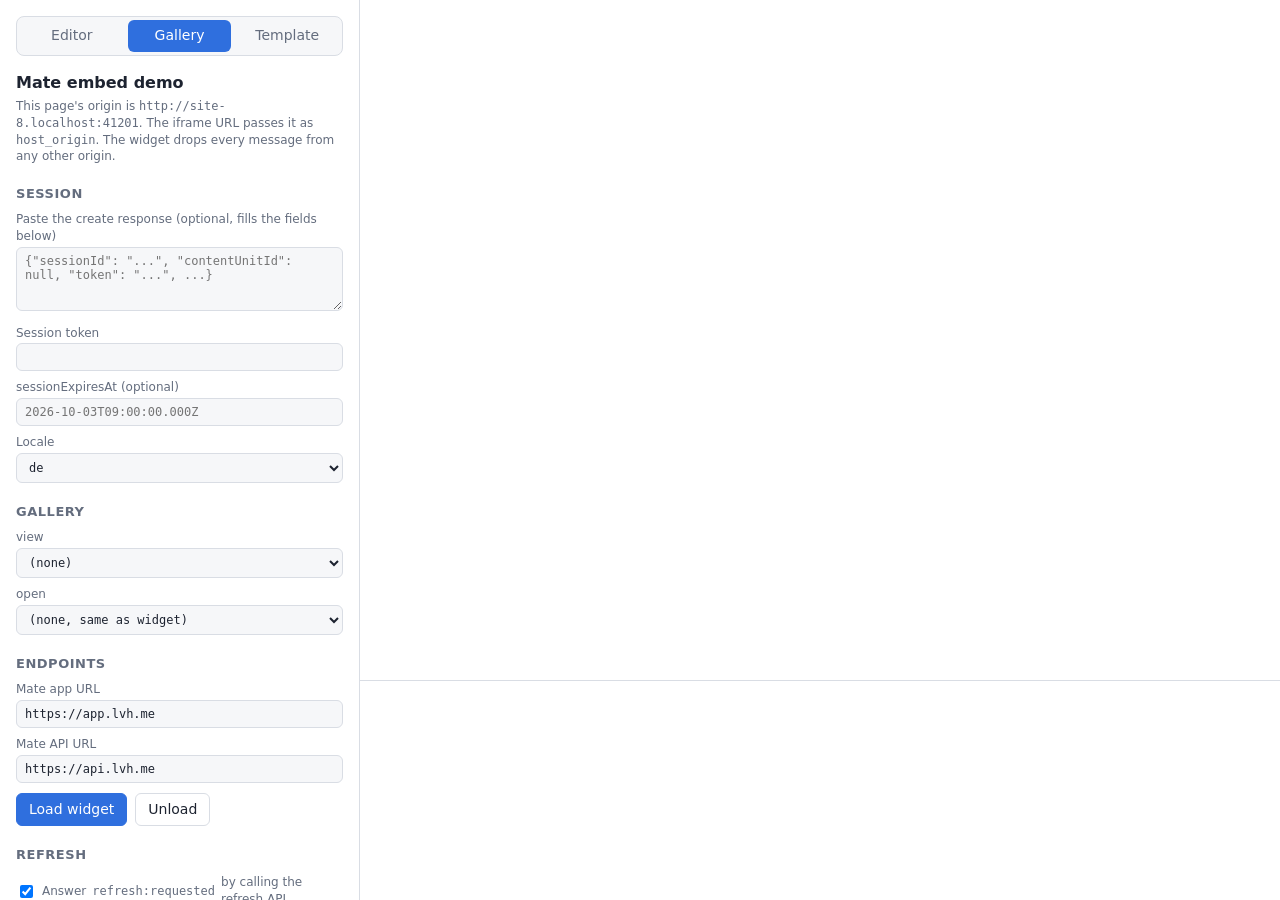
==== gallery.html @ 1f1c2f63 "feat: add mode tabs and keep the session across pages in the embed demo" ====
<!doctype html>
<html lang="en">
<head>
  <meta charset="utf-8">
  <meta name="viewport" content="width=device-width, initial-scale=1">
  <title>Mate Embed Demo: Template gallery</title>
  <link rel="stylesheet" href="styles.css">
</head>
<body data-widget-path="/embed/gallery">
<main>
  <aside>
    <nav class="tabs" aria-label="Demo mode">
      <a href="index.html">Editor</a>
      <a href="gallery.html" aria-current="page">Gallery</a>
      <a href="template.html">Template</a>
    </nav>
    <h1>Mate embed demo</h1>
    <p class="hint">
      This page's origin is <code id="own-origin"></code>.
      The iframe URL passes it as <code>host_origin</code>. The widget drops every message from any other origin.
    </p>

    <h2>Session</h2>
    <label for="create-response">Paste the create response (optional, fills the fields below)</label>
    <textarea id="create-response" placeholder='{"sessionId": "...", "contentUnitId": null, "token": "...", ...}'></textarea>

    <label for="token">Session token</label>
    <input id="token">
    <label for="session-expires-at">sessionExpiresAt (optional)</label>
    <input id="session-expires-at" placeholder="2026-10-03T09:00:00.000Z">
    <label for="locale">Locale</label>
    <select id="locale"><option>de</option><option>en</option></select>

    <h2>Gallery</h2>
    <label for="view">view</label>
    <select id="view"><option value="">(none)</option><option>overview</option></select>
    <label for="open">open</label>
    <select id="open"><option value="">(none, same as widget)</option><option>widget</option><option>host</option></select>

    <h2>Endpoints</h2>
    <label for="app-url">Mate app URL</label>
    <input id="app-url" value="https://app.lvh.me">
    <label for="api-url">Mate API URL</label>
    <input id="api-url" value="https://api.lvh.me">

    <div class="row">
      <button class="primary" id="load">Load widget</button>
      <button id="unload">Unload</button>
    </div>
    <div id="status"></div>

    <h2>Refresh</h2>
    <label class="check"><input type="checkbox" id="auto-refresh" checked> Answer <code>refresh:requested</code> by calling the refresh API</label>
    <p class="hint">Turn it off to test the widget's 15 second timeout and the expired screen.</p>
    <div class="row">
      <button id="refresh-now">Refresh now</button>
      <button id="send-token">Send token:updated with the current token</button>
    </div>
  </aside>

  <section class="stage">
    <iframe id="widget" title="Mate widget"></iframe>
    <pre id="log"></pre>
  </section>
</main>

<script src="main.js"></script>
</body>
</html>
---- styles.css ----
:root {
  --bg: #f6f7f9; --panel: #fff; --text: #1d2330; --muted: #646d7e; --border: #d9dde4;
  --accent: #2f6fde; --in: #1f7a4d; --out: #8a4fd1; --err: #c23a3a;
}
@media (prefers-color-scheme: dark) {
  :root {
    --bg: #14171c; --panel: #1c2027; --text: #e6e9ee; --muted: #97a0af; --border: #2e3440;
    --accent: #5b91f0; --in: #4cc38a; --out: #b48cf0; --err: #f07171;
  }
}
* { box-sizing: border-box; }
body { margin: 0; font: 14px/1.4 system-ui, sans-serif; background: var(--bg); color: var(--text); }
main { display: grid; grid-template-columns: 360px 1fr; height: 100vh; }
aside { padding: 16px; border-right: 1px solid var(--border); background: var(--panel); overflow-y: auto; }
h1 { font-size: 16px; margin: 0 0 4px; }
h2 { font-size: 13px; margin: 20px 0 8px; text-transform: uppercase; letter-spacing: .04em; color: var(--muted); }
p.hint { margin: 0 0 12px; color: var(--muted); font-size: 12px; }
label { display: block; margin: 8px 0 2px; font-size: 12px; color: var(--muted); }
input, select, textarea {
  width: 100%; padding: 6px 8px; border: 1px solid var(--border); border-radius: 6px;
  background: var(--bg); color: var(--text); font: 12px ui-monospace, monospace;
}
textarea { height: 64px; resize: vertical; }
.row { display: flex; gap: 8px; margin-top: 10px; flex-wrap: wrap; }
button {
  padding: 6px 12px; border: 1px solid var(--border); border-radius: 6px; cursor: pointer;
  background: var(--panel); color: var(--text); font: inherit;
}
button.primary { background: var(--accent); border-color: var(--accent); color: #fff; }
.check { display: flex; align-items: center; gap: 6px; margin-top: 10px; font-size: 12px; }
.check input { width: auto; }
code { font-size: 12px; }
#status { margin-top: 8px; font-size: 12px; }
#status span { display: block; }
section.stage { display: grid; grid-template-rows: 1fr 220px; min-width: 0; }
iframe { width: 100%; height: 100%; border: 0; background: #fff; }
#log {
  margin: 0; padding: 8px 12px; overflow-y: auto; border-top: 1px solid var(--border);
  background: var(--panel); font: 12px/1.5 ui-monospace, monospace;
}
#log .in { color: var(--in); } #log .out { color: var(--out); } #log .err { color: var(--err); }
#log .info { color: var(--muted); }
#log a { color: var(--accent); }
.tabs { display: flex; gap: 4px; margin-bottom: 16px; padding: 3px; border: 1px solid var(--border); border-radius: 8px; background: var(--bg); }
.tabs a { flex: 1; padding: 6px 0; border-radius: 6px; color: var(--muted); font-weight: 500; text-align: center; text-decoration: none; }
.tabs a:hover { color: var(--text); }
.tabs a[aria-current="page"] { background: var(--accent); color: #fff; }
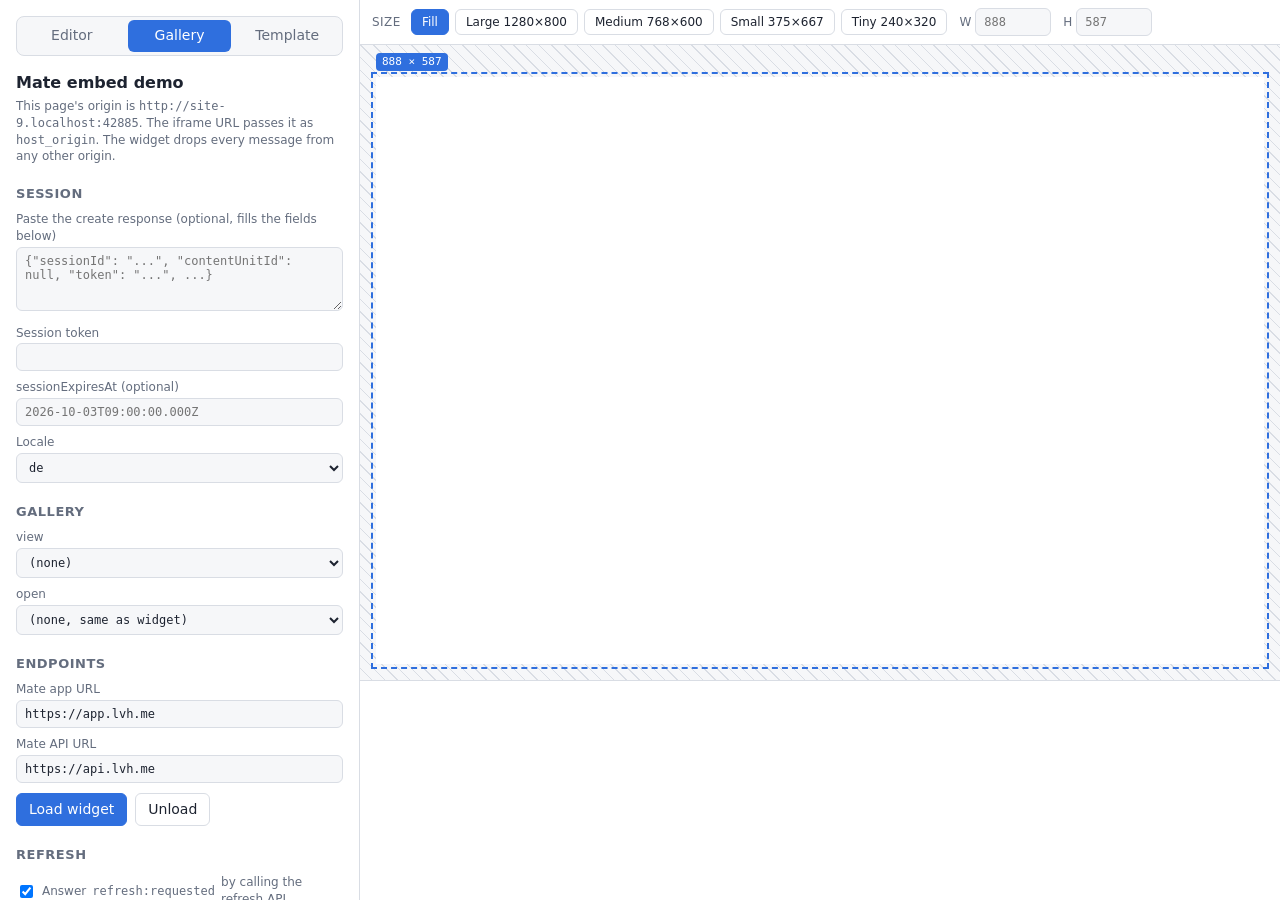
==== commit f969705d: "feat: add a widget size switcher to the embed demo" ====
--- a/gallery.html
+++ b/gallery.html
@@ -59,7 +59,22 @@
   </aside>
 
   <section class="stage">
-    <iframe id="widget" title="Mate widget"></iframe>
+    <div class="size-bar">
+      <span>Size</span>
+      <button class="size-preset" data-width="" data-height="">Fill</button>
+      <button class="size-preset" data-width="1280" data-height="800">Large 1280×800</button>
+      <button class="size-preset" data-width="768" data-height="600">Medium 768×600</button>
+      <button class="size-preset" data-width="375" data-height="667">Small 375×667</button>
+      <button class="size-preset" data-width="240" data-height="320">Tiny 240×320</button>
+      <label class="size-field">W <input id="width" type="number" min="100" step="10"></label>
+      <label class="size-field">H <input id="height" type="number" min="100" step="10"></label>
+    </div>
+    <div class="viewport">
+      <div id="frame-box">
+        <span id="size-label"></span>
+        <iframe id="widget" title="Mate widget"></iframe>
+      </div>
+    </div>
     <pre id="log"></pre>
   </section>
 </main>
--- a/styles.css
+++ b/styles.css
@@ -32,8 +32,8 @@
 code { font-size: 12px; }
 #status { margin-top: 8px; font-size: 12px; }
 #status span { display: block; }
-section.stage { display: grid; grid-template-rows: 1fr 220px; min-width: 0; }
-iframe { width: 100%; height: 100%; border: 0; background: #fff; }
+section.stage { display: grid; grid-template-rows: auto 1fr 220px; min-width: 0; min-height: 0; }
+iframe { display: block; width: 100%; height: 100%; border: 0; background: #fff; }
 #log {
   margin: 0; padding: 8px 12px; overflow-y: auto; border-top: 1px solid var(--border);
   background: var(--panel); font: 12px/1.5 ui-monospace, monospace;
@@ -45,3 +45,18 @@
 .tabs a { flex: 1; padding: 6px 0; border-radius: 6px; color: var(--muted); font-weight: 500; text-align: center; text-decoration: none; }
 .tabs a:hover { color: var(--text); }
 .tabs a[aria-current="page"] { background: var(--accent); color: #fff; }
+.size-bar { display: flex; flex-wrap: wrap; align-items: center; gap: 6px; padding: 8px 12px; border-bottom: 1px solid var(--border); background: var(--panel); }
+.size-bar > span { margin-right: 4px; color: var(--muted); font-size: 12px; text-transform: uppercase; letter-spacing: .04em; }
+.size-bar button { padding: 4px 10px; font-size: 12px; }
+.size-bar button.active { background: var(--accent); border-color: var(--accent); color: #fff; }
+.size-field { display: flex; align-items: center; gap: 4px; margin: 0 0 0 6px; }
+.size-field input { width: 76px; }
+.viewport {
+  min-height: 0; padding: 32px 16px 16px; overflow: auto;
+  background: repeating-linear-gradient(45deg, transparent 0 8px, var(--border) 8px 9px);
+}
+#frame-box { position: relative; width: 100%; height: 100%; outline: 2px dashed var(--accent); outline-offset: 3px; }
+#size-label {
+  position: absolute; bottom: 100%; left: 0; margin-bottom: 6px; padding: 1px 6px; border-radius: 4px;
+  background: var(--accent); color: #fff; font: 11px/1.5 ui-monospace, monospace; white-space: nowrap;
+}
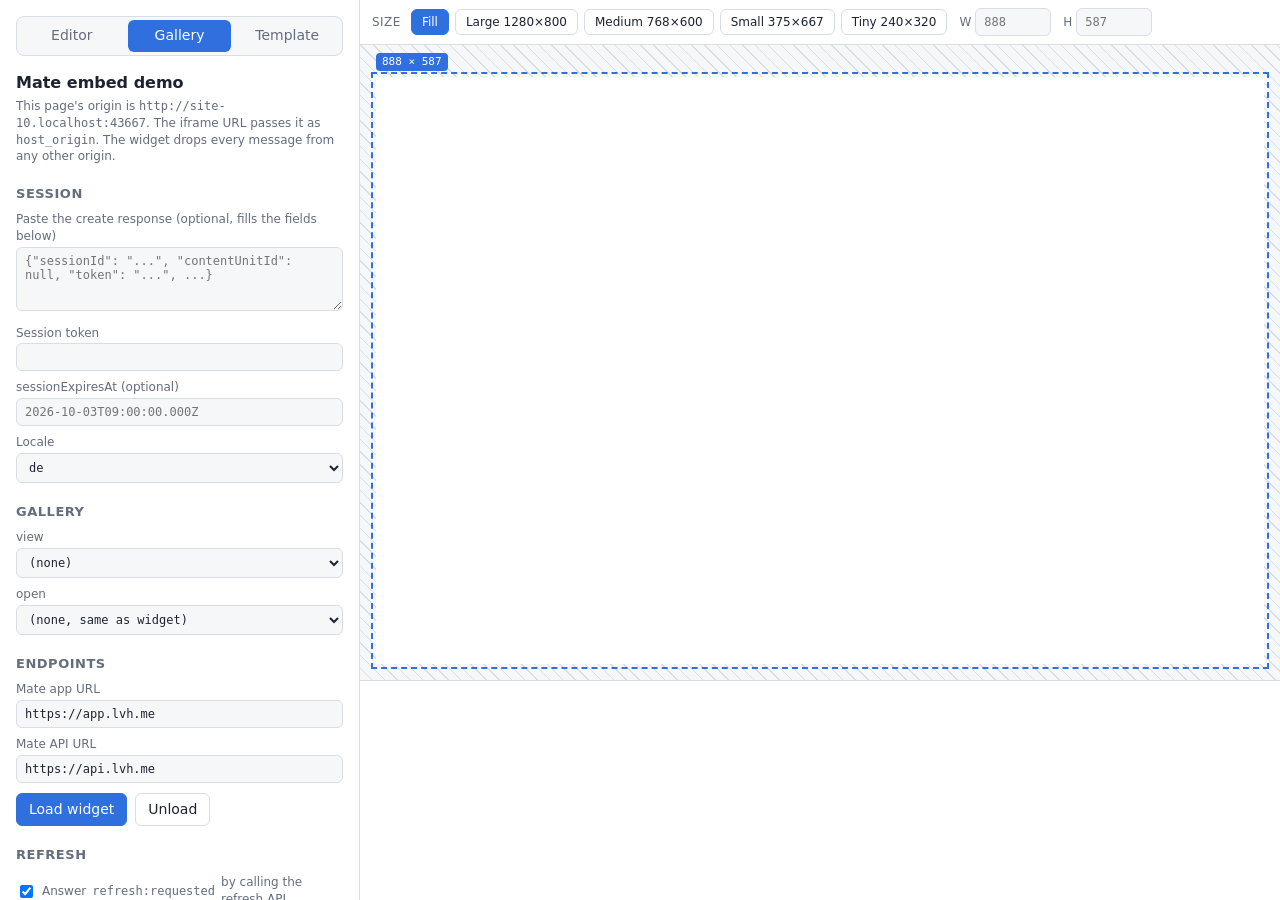
==== commit 23b87bd1: "feat: per-mode size defaults and card-fit presets in the embed demo" ====
--- a/gallery.html
+++ b/gallery.html
@@ -6,7 +6,7 @@
   <title>Mate Embed Demo: Template gallery</title>
   <link rel="stylesheet" href="styles.css">
 </head>
-<body data-widget-path="/embed/gallery">
+<body data-mode="gallery" data-widget-path="/embed/gallery">
 <main>
   <aside>
     <nav class="tabs" aria-label="Demo mode">
@@ -61,7 +61,7 @@
   <section class="stage">
     <div class="size-bar">
       <span>Size</span>
-      <button class="size-preset" data-width="" data-height="">Fill</button>
+      <button class="size-preset" data-width="" data-height="" data-default>Fill</button>
       <button class="size-preset" data-width="1280" data-height="800">Large 1280×800</button>
       <button class="size-preset" data-width="768" data-height="600">Medium 768×600</button>
       <button class="size-preset" data-width="375" data-height="667">Small 375×667</button>
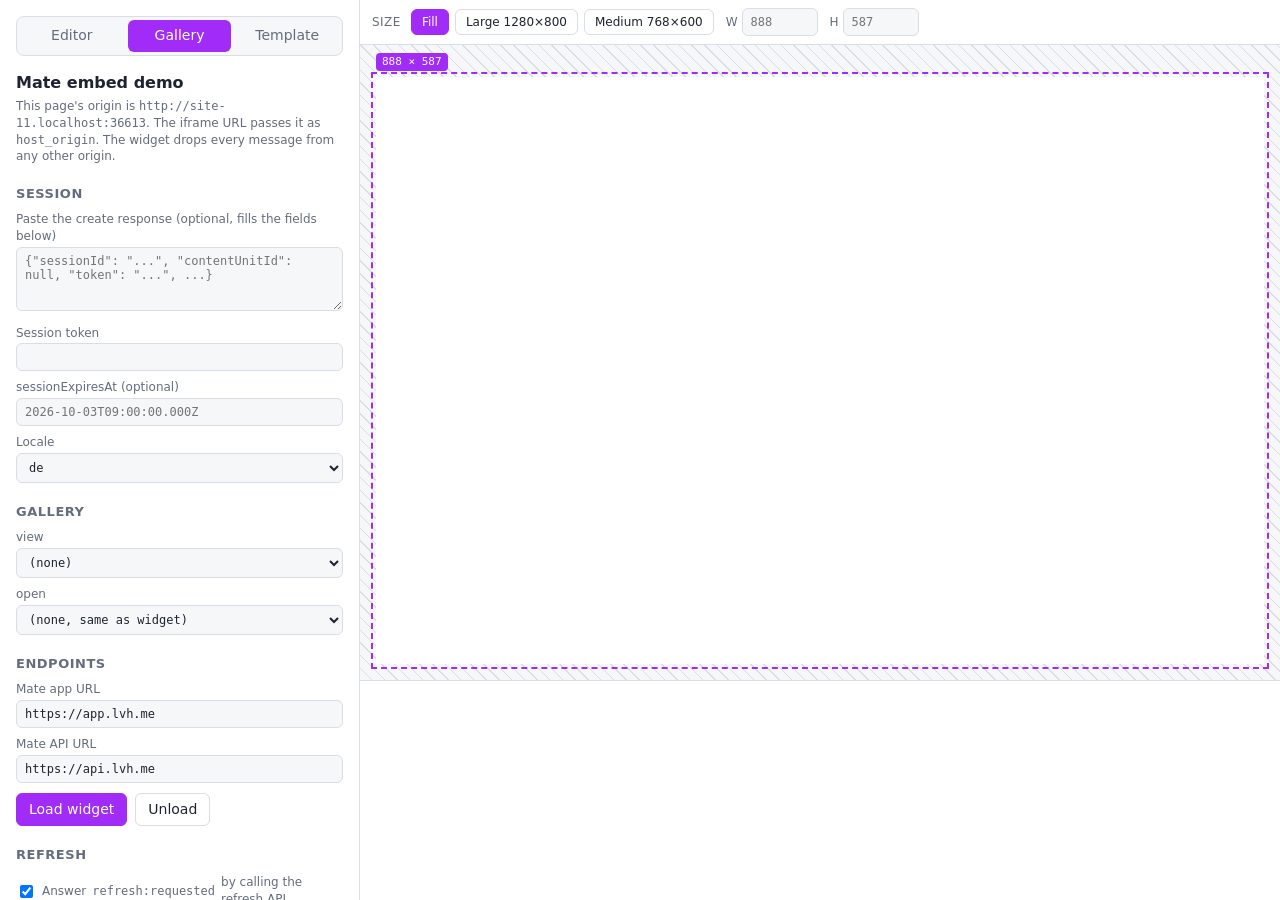
==== commit 5067571f: "chore: drop the small and tiny presets from the editor and gallery tabs" ====
--- a/gallery.html
+++ b/gallery.html
@@ -64,8 +64,6 @@
       <button class="size-preset" data-width="" data-height="" data-default>Fill</button>
       <button class="size-preset" data-width="1280" data-height="800">Large 1280×800</button>
       <button class="size-preset" data-width="768" data-height="600">Medium 768×600</button>
-      <button class="size-preset" data-width="375" data-height="667">Small 375×667</button>
-      <button class="size-preset" data-width="240" data-height="320">Tiny 240×320</button>
       <label class="size-field">W <input id="width" type="number" min="100" step="10"></label>
       <label class="size-field">H <input id="height" type="number" min="100" step="10"></label>
     </div>
--- a/styles.css
+++ b/styles.css
@@ -1,11 +1,11 @@
 :root {
   --bg: #f6f7f9; --panel: #fff; --text: #1d2330; --muted: #646d7e; --border: #d9dde4;
-  --accent: #2f6fde; --in: #1f7a4d; --out: #8a4fd1; --err: #c23a3a;
+  --accent: #a12bf7; --accent-hover: #9127de; --in: #1f7a4d; --out: #8a4fd1; --err: #c23a3a;
 }
 @media (prefers-color-scheme: dark) {
   :root {
     --bg: #14171c; --panel: #1c2027; --text: #e6e9ee; --muted: #97a0af; --border: #2e3440;
-    --accent: #5b91f0; --in: #4cc38a; --out: #b48cf0; --err: #f07171;
+    --accent: #a12bf7; --accent-hover: #9127de; --in: #4cc38a; --out: #b48cf0; --err: #f07171;
   }
 }
 * { box-sizing: border-box; }
@@ -27,6 +27,7 @@
   background: var(--panel); color: var(--text); font: inherit;
 }
 button.primary { background: var(--accent); border-color: var(--accent); color: #fff; }
+button.primary:hover { background: var(--accent-hover); border-color: var(--accent-hover); }
 .check { display: flex; align-items: center; gap: 6px; margin-top: 10px; font-size: 12px; }
 .check input { width: auto; }
 code { font-size: 12px; }
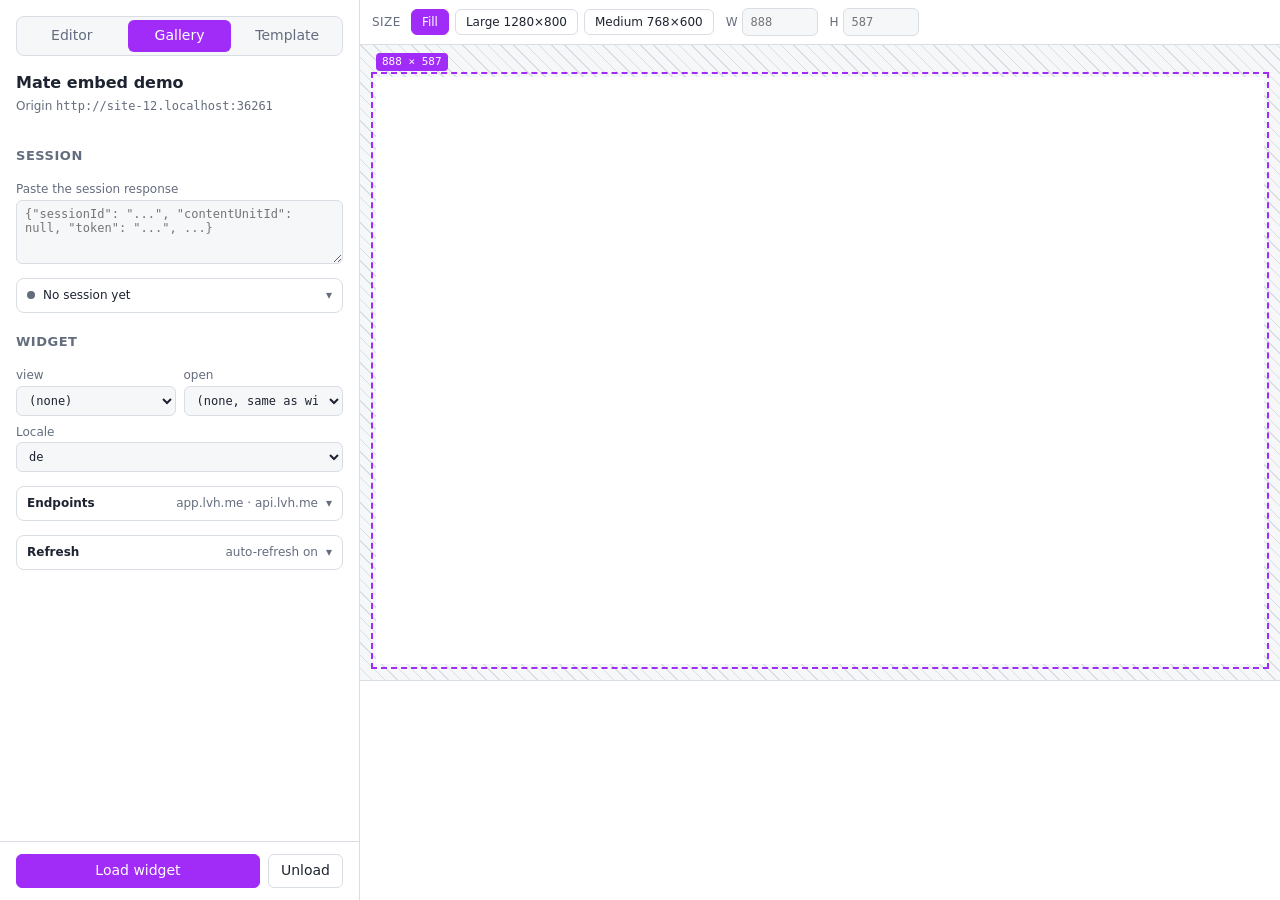
==== commit ea5e39c2: "feat: simplify the demo panel with collapsible sections and a status line" ====
--- a/gallery.html
+++ b/gallery.html
@@ -15,46 +15,56 @@
       <a href="template.html">Template</a>
     </nav>
     <h1>Mate embed demo</h1>
-    <p class="hint">
-      This page's origin is <code id="own-origin"></code>.
-      The iframe URL passes it as <code>host_origin</code>. The widget drops every message from any other origin.
+    <p class="hint" title="The iframe URL passes this origin as host_origin. The widget drops every message from any other origin.">
+      Origin <code id="own-origin"></code>
     </p>
 
     <h2>Session</h2>
-    <label for="create-response">Paste the create response (optional, fills the fields below)</label>
+    <label for="create-response">Paste the session response</label>
     <textarea id="create-response" placeholder='{"sessionId": "...", "contentUnitId": null, "token": "...", ...}'></textarea>
+    <details class="fold">
+      <summary><span id="status" data-state="none">No session yet</span></summary>
+      <label for="token">Session token</label>
+      <input id="token">
+      <label for="session-expires-at">sessionExpiresAt (optional)</label>
+      <input id="session-expires-at" placeholder="2026-10-03T09:00:00.000Z">
+    </details>
 
-    <label for="token">Session token</label>
-    <input id="token">
-    <label for="session-expires-at">sessionExpiresAt (optional)</label>
-    <input id="session-expires-at" placeholder="2026-10-03T09:00:00.000Z">
-    <label for="locale">Locale</label>
-    <select id="locale"><option>de</option><option>en</option></select>
+    <h2>Widget</h2>
+      <div class="grid-2">
+        <div>
+          <label for="view">view</label>
+          <select id="view"><option value="">(none)</option><option>overview</option></select>
+        </div>
+        <div>
+          <label for="open">open</label>
+          <select id="open"><option value="">(none, same as widget)</option><option>widget</option><option>host</option></select>
+        </div>
+      </div>
+      <label for="locale">Locale</label>
+      <select id="locale"><option>de</option><option>en</option></select>
 
-    <h2>Gallery</h2>
-    <label for="view">view</label>
-    <select id="view"><option value="">(none)</option><option>overview</option></select>
-    <label for="open">open</label>
-    <select id="open"><option value="">(none, same as widget)</option><option>widget</option><option>host</option></select>
+    <details class="fold">
+      <summary><span class="fold-title">Endpoints</span><span class="fold-summary" id="endpoints-summary"></span></summary>
+      <label for="app-url">Mate app URL</label>
+      <input id="app-url" value="https://app.lvh.me">
+      <label for="api-url">Mate API URL</label>
+      <input id="api-url" value="https://api.lvh.me">
+    </details>
 
-    <h2>Endpoints</h2>
-    <label for="app-url">Mate app URL</label>
-    <input id="app-url" value="https://app.lvh.me">
-    <label for="api-url">Mate API URL</label>
-    <input id="api-url" value="https://api.lvh.me">
+    <details class="fold">
+      <summary><span class="fold-title">Refresh</span><span class="fold-summary" id="refresh-summary"></span></summary>
+      <label class="check"><input type="checkbox" id="auto-refresh" checked> Answer <code>refresh:requested</code> by calling the refresh API</label>
+      <p class="hint">Turn it off to test the widget's 15 second timeout and the expired screen.</p>
+      <div class="row">
+        <button id="refresh-now">Refresh now</button>
+        <button id="send-token">Send token:updated</button>
+      </div>
+    </details>
 
-    <div class="row">
+    <div class="actions">
       <button class="primary" id="load">Load widget</button>
       <button id="unload">Unload</button>
-    </div>
-    <div id="status"></div>
-
-    <h2>Refresh</h2>
-    <label class="check"><input type="checkbox" id="auto-refresh" checked> Answer <code>refresh:requested</code> by calling the refresh API</label>
-    <p class="hint">Turn it off to test the widget's 15 second timeout and the expired screen.</p>
-    <div class="row">
-      <button id="refresh-now">Refresh now</button>
-      <button id="send-token">Send token:updated with the current token</button>
     </div>
   </aside>
 
--- a/styles.css
+++ b/styles.css
@@ -11,7 +11,7 @@
 * { box-sizing: border-box; }
 body { margin: 0; font: 14px/1.4 system-ui, sans-serif; background: var(--bg); color: var(--text); }
 main { display: grid; grid-template-columns: 360px 1fr; height: 100vh; }
-aside { padding: 16px; border-right: 1px solid var(--border); background: var(--panel); overflow-y: auto; }
+aside { display: flex; flex-direction: column; padding: 16px; border-right: 1px solid var(--border); background: var(--panel); overflow-y: auto; }
 h1 { font-size: 16px; margin: 0 0 4px; }
 h2 { font-size: 13px; margin: 20px 0 8px; text-transform: uppercase; letter-spacing: .04em; color: var(--muted); }
 p.hint { margin: 0 0 12px; color: var(--muted); font-size: 12px; }
@@ -31,8 +31,6 @@
 .check { display: flex; align-items: center; gap: 6px; margin-top: 10px; font-size: 12px; }
 .check input { width: auto; }
 code { font-size: 12px; }
-#status { margin-top: 8px; font-size: 12px; }
-#status span { display: block; }
 section.stage { display: grid; grid-template-rows: auto 1fr 220px; min-width: 0; min-height: 0; }
 iframe { display: block; width: 100%; height: 100%; border: 0; background: #fff; }
 #log {
@@ -61,3 +59,25 @@
   position: absolute; bottom: 100%; left: 0; margin-bottom: 6px; padding: 1px 6px; border-radius: 4px;
   background: var(--accent); color: #fff; font: 11px/1.5 ui-monospace, monospace; white-space: nowrap;
 }
+.grid-2 { display: grid; grid-template-columns: 1fr 1fr; gap: 8px; }
+.fold { margin-top: 14px; padding: 0 10px; border: 1px solid var(--border); border-radius: 8px; }
+.fold > summary {
+  display: flex; align-items: center; justify-content: space-between; gap: 8px; margin: 0 -10px; padding: 8px 10px;
+  list-style: none; cursor: pointer; font-size: 12px;
+}
+.fold > summary::-webkit-details-marker { display: none; }
+.fold > summary::after { content: "▾"; color: var(--muted); }
+.fold[open] > summary::after { content: "▴"; }
+.fold[open] { padding-bottom: 10px; }
+.fold-title { font-weight: 600; }
+.fold-summary { flex: 1; min-width: 0; overflow: hidden; color: var(--muted); text-align: right; text-overflow: ellipsis; white-space: nowrap; }
+#status { flex: 1; }
+#status::before { content: ""; display: inline-block; width: 8px; height: 8px; margin-right: 8px; border-radius: 50%; background: var(--muted); }
+#status[data-state="ok"]::before { background: var(--in); }
+#status[data-state="warn"]::before { background: #d9a21b; }
+#status[data-state="bad"]::before { background: var(--err); }
+.actions {
+  position: sticky; bottom: -16px; z-index: 1; display: flex; gap: 8px; margin: auto -16px -16px; padding: 12px 16px;
+  border-top: 1px solid var(--border); background: var(--panel);
+}
+.actions .primary { flex: 1; }
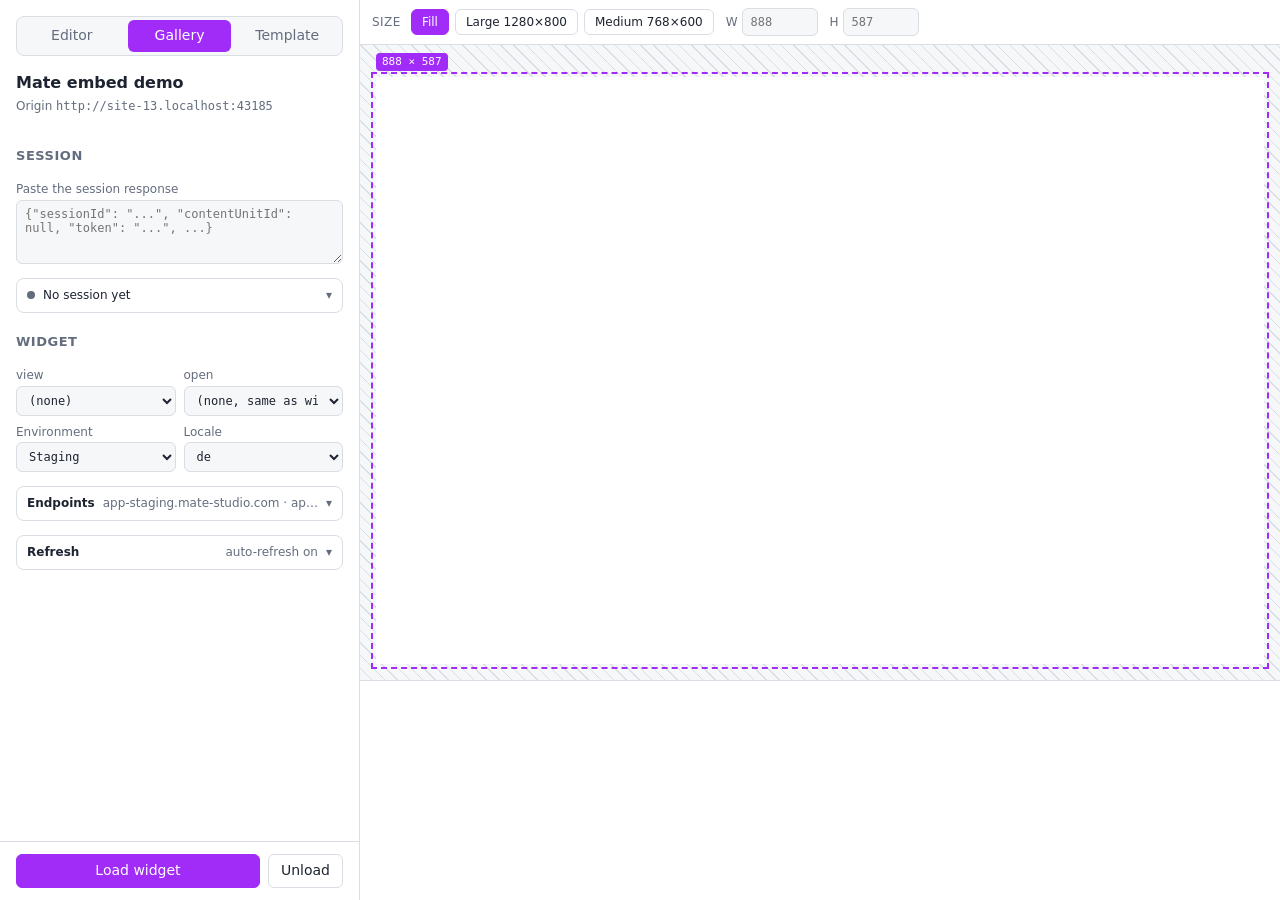
==== commit ba35a51a: "feat: add an environment picker to the embed demo" ====
--- a/gallery.html
+++ b/gallery.html
@@ -41,15 +41,28 @@
           <select id="open"><option value="">(none, same as widget)</option><option>widget</option><option>host</option></select>
         </div>
       </div>
-      <label for="locale">Locale</label>
-      <select id="locale"><option>de</option><option>en</option></select>
+      <div class="grid-2">
+        <div>
+          <label for="environment">Environment</label>
+          <select id="environment">
+            <option value="staging">Staging</option>
+            <option value="production">Production</option>
+            <option value="development">Development</option>
+            <option value="custom">Custom</option>
+          </select>
+        </div>
+        <div>
+          <label for="locale">Locale</label>
+          <select id="locale"><option>de</option><option>en</option></select>
+        </div>
+      </div>
 
     <details class="fold">
       <summary><span class="fold-title">Endpoints</span><span class="fold-summary" id="endpoints-summary"></span></summary>
       <label for="app-url">Mate app URL</label>
-      <input id="app-url" value="https://app.lvh.me">
+      <input id="app-url" value="https://app-staging.mate-studio.com">
       <label for="api-url">Mate API URL</label>
-      <input id="api-url" value="https://api.lvh.me">
+      <input id="api-url" value="https://api-staging.mate-studio.com">
     </details>
 
     <details class="fold">
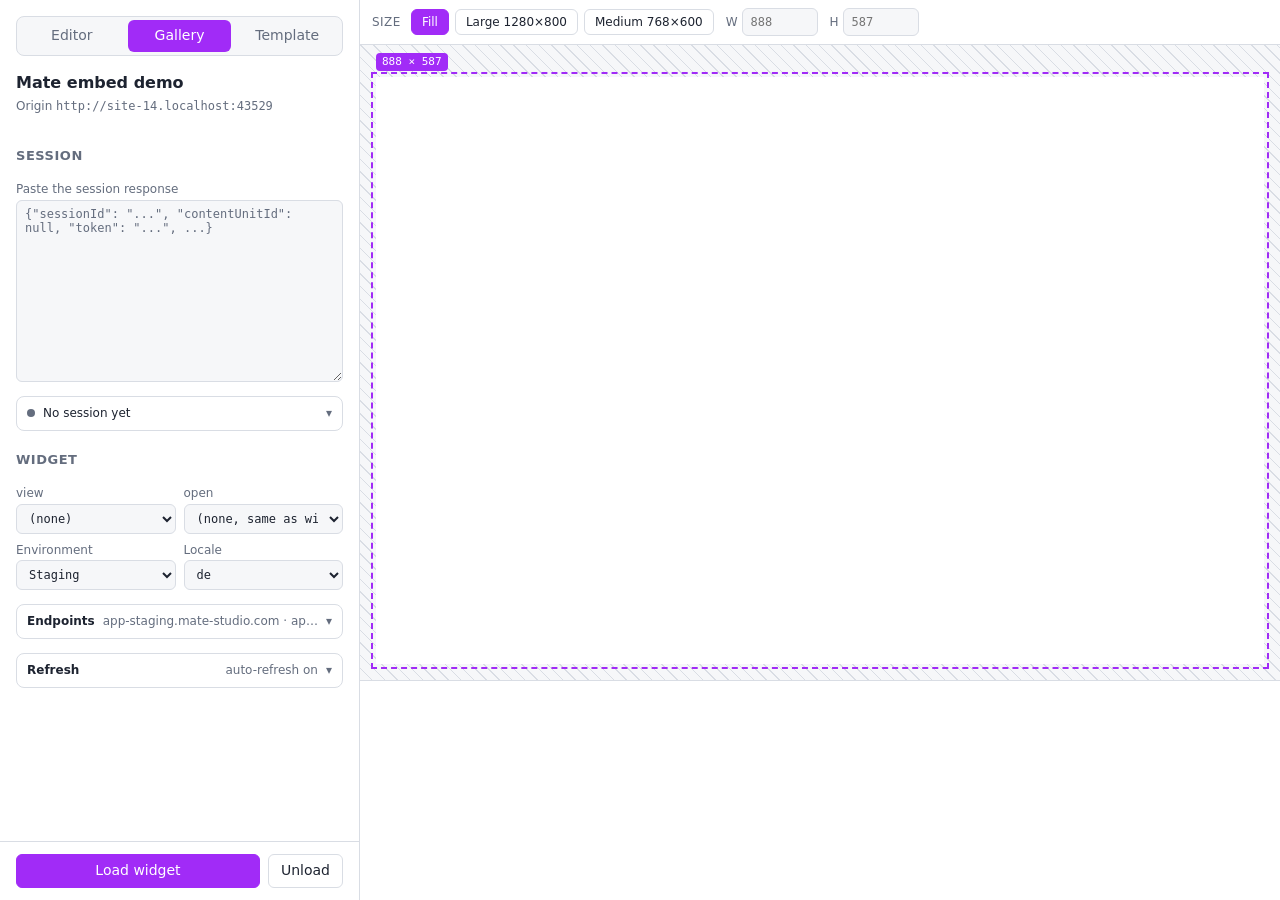
==== commit e4072a27: "feat: highlight the pasted session JSON" ====
--- a/gallery.html
+++ b/gallery.html
@@ -21,7 +21,10 @@
 
     <h2>Session</h2>
     <label for="create-response">Paste the session response</label>
-    <textarea id="create-response" placeholder='{"sessionId": "...", "contentUnitId": null, "token": "...", ...}'></textarea>
+    <div class="code-input">
+      <pre id="create-response-highlight" aria-hidden="true"></pre>
+      <textarea id="create-response" spellcheck="false" placeholder='{"sessionId": "...", "contentUnitId": null, "token": "...", ...}'></textarea>
+    </div>
     <details class="fold">
       <summary><span id="status" data-state="none">No session yet</span></summary>
       <label for="token">Session token</label>
--- a/styles.css
+++ b/styles.css
@@ -1,11 +1,11 @@
 :root {
   --bg: #f6f7f9; --panel: #fff; --text: #1d2330; --muted: #646d7e; --border: #d9dde4;
-  --accent: #a12bf7; --accent-hover: #9127de; --in: #1f7a4d; --out: #8a4fd1; --err: #c23a3a;
+  --accent: #a12bf7; --accent-hover: #9127de; --in: #1f7a4d; --out: #8a4fd1; --err: #c23a3a; --num: #b5651d;
 }
 @media (prefers-color-scheme: dark) {
   :root {
     --bg: #14171c; --panel: #1c2027; --text: #e6e9ee; --muted: #97a0af; --border: #2e3440;
-    --accent: #a12bf7; --accent-hover: #9127de; --in: #4cc38a; --out: #b48cf0; --err: #f07171;
+    --accent: #a12bf7; --accent-hover: #9127de; --in: #4cc38a; --out: #b48cf0; --err: #f07171; --num: #e0a458;
   }
 }
 * { box-sizing: border-box; }
@@ -20,7 +20,18 @@
   width: 100%; padding: 6px 8px; border: 1px solid var(--border); border-radius: 6px;
   background: var(--bg); color: var(--text); font: 12px ui-monospace, monospace;
 }
-textarea { height: 64px; resize: vertical; }
+/* 12 lines plus the vertical padding and border. */
+textarea { height: calc(12lh + 14px); resize: vertical; }
+/* The textarea text is transparent, so the highlighted <pre> behind it shows through. Both must wrap the same way. */
+.code-input { position: relative; }
+.code-input textarea, .code-input pre { display: block; margin: 0; white-space: pre-wrap; overflow-wrap: anywhere; scrollbar-gutter: stable; }
+.code-input textarea { position: relative; background: transparent; color: transparent; caret-color: var(--text); }
+.code-input textarea::placeholder { color: var(--muted); }
+.code-input pre {
+  position: absolute; inset: 0; overflow: hidden; padding: 6px 8px; border: 1px solid transparent; border-radius: 6px;
+  background: var(--bg); font: 12px ui-monospace, monospace;
+}
+.json-key { color: var(--out); } .json-string { color: var(--in); } .json-literal { color: var(--num); }
 .row { display: flex; gap: 8px; margin-top: 10px; flex-wrap: wrap; }
 button {
   padding: 6px 12px; border: 1px solid var(--border); border-radius: 6px; cursor: pointer;
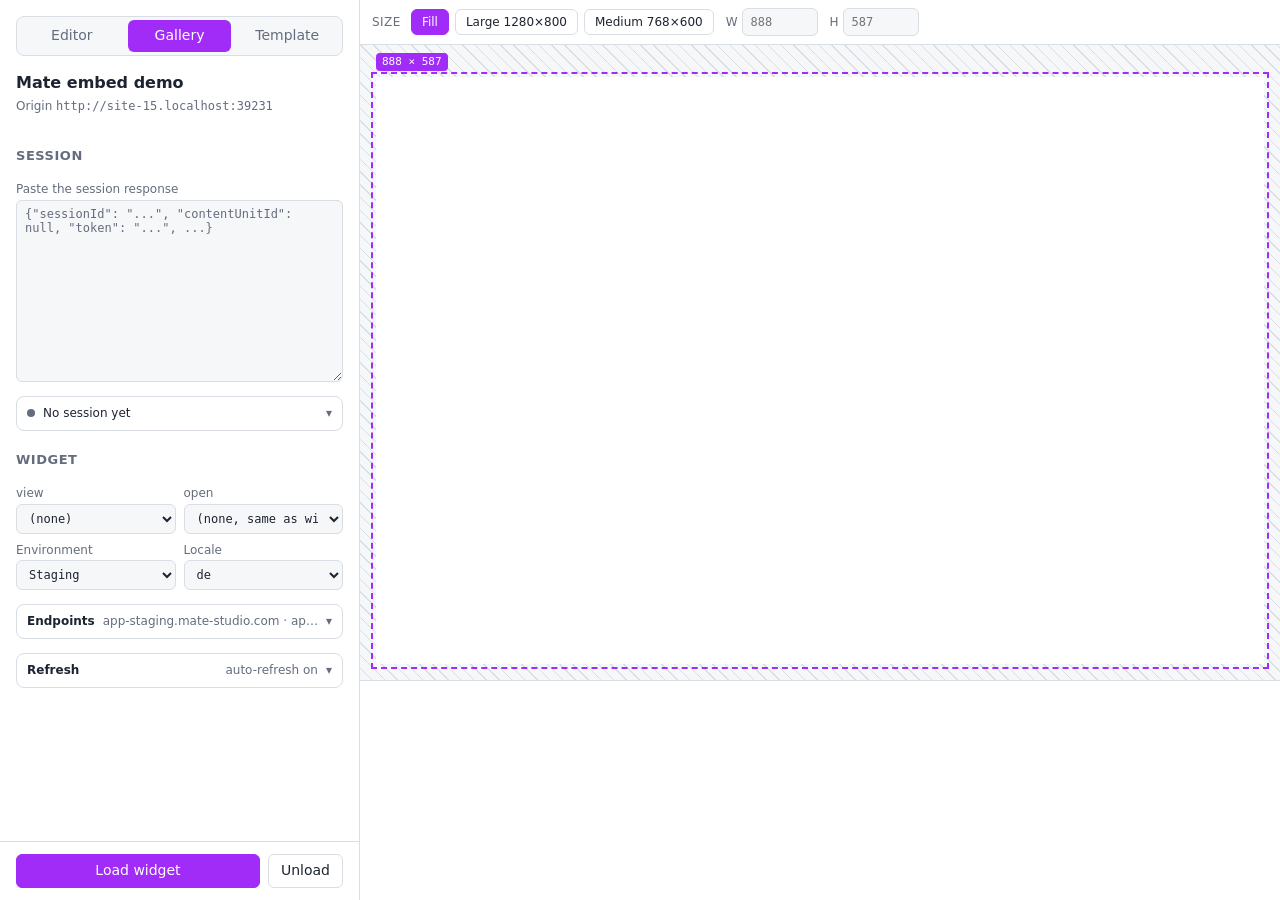
==== commit 4d8b4149: "feat: sandbox the demo iframe" ====
--- a/gallery.html
+++ b/gallery.html
@@ -96,7 +96,7 @@
     <div class="viewport">
       <div id="frame-box">
         <span id="size-label"></span>
-        <iframe id="widget" title="Mate widget"></iframe>
+        <iframe id="widget" title="Mate widget" sandbox="allow-scripts allow-same-origin allow-forms allow-popups allow-popups-to-escape-sandbox"></iframe>
       </div>
     </div>
     <pre id="log"></pre>
